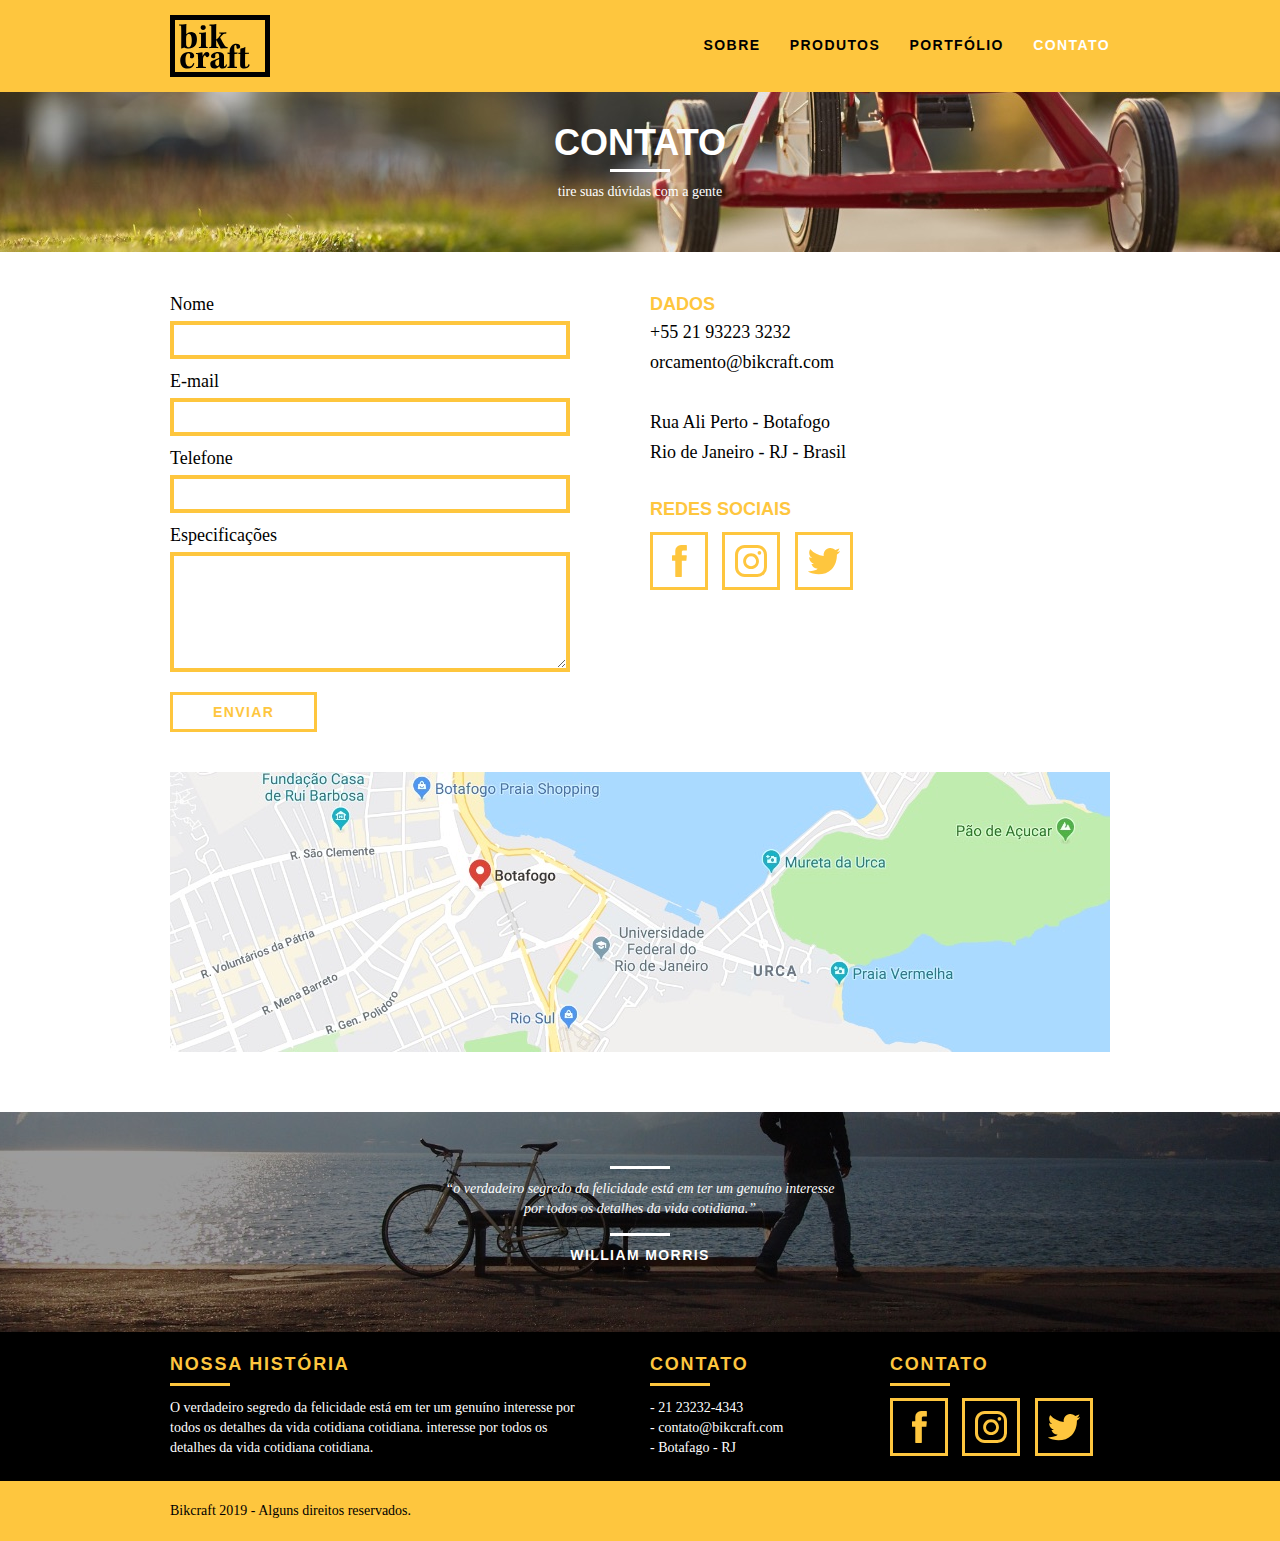
==== web/contato.html @ ba70308c "Codificando página de Contato e arrumando css da página de Produtos" ====
<!DOCTYPE html>
<html lang="pt-br">

<head>
  <meta charset="utf-8">
  <title>Bikcraft - Contato</title>
  <link rel="stylesheet" href="css/normalize.css">
  <link rel="stylesheet" href="css/reset.css">
  <link rel="stylesheet" href="css/grid.css">
  <link rel="stylesheet" href="css/style.css">
  <link rel="stylesheet" href="css/contato.css">
</head>

<body>

  <header class="header">
    <div class="container">
      <a href="index.html" class="grid-4">
        <img src="img/bikcraft.svg" alt="Bikcraft">
      </a>
      <nav class="grid-12 header_menu">
        <ul>
          <li><a href="sobre.html">Sobre</a></li>
          <li><a href="produtos.html">Produtos</a></li>
          <li><a href="portfolio.html">Portfólio</a></li>
          <li><a href="contato.html" class="menu_ativo">Contato</a></li>
        </ul>
      </nav>
    </div>
  </header>

  <section class="introducao-interna interna_contato">
    <div class="container">
      <h1>Contato</h1>
      <p>tire suas dúvidas com a gente</p>
    </div>
  </section>

  <section class="contato container">
    <form id="form_orcamento" class="contato_form grid-8">
      <label for="nome">Nome</label>
      <input type="text" id="nome">
      <label for="email">E-mail</label>
      <input type="text" id="email">
      <label for="telefone">Telefone</label>
      <input type="text" id="telefone">
      <label for="espec">Especificações</label>
      <textarea id="espec"></textarea>
      <button type="submit" class="btn btn-preto">Enviar</button>
    </form>
    <div class="contato_dados grid-8">
      <h3>Dados</h3>
      <span>+55 21 93223 3232</span>
      <span>orcamento@bikcraft.com</span>
      <span>Rua Ali Perto - Botafogo</span>
      <span>Rio de Janeiro - RJ - Brasil</span>
      <h3>Redes Sociais</h3>
      <ul>
        <li><a href="http://facebook.com" target="_blank"><img src="img/redes-sociais/facebook.svg"></a></li>
        <li><a href="http://instagram.com" target="_blank"><img src="img/redes-sociais/instagram.svg"></a></li>
        <li><a href="http://twitter.com" target="_blank"><img src="img/redes-sociais/twitter.svg"></a></li>
      </ul>
    </div>
  </section>

  <section class="container contato_mapa">
    <a href="http://google.com" target="_blank" class="grid-16"><img src="img/endereco-bikcraft.jpg" alt="Endereço da Bikcraft"></a>
  </section>

  <section class="quebra">
    <blockquote class="quote-externo container">
      <p>“o verdadeiro segredo da felicidade está em ter um genuíno interesse por todos os detalhes da vida cotidiana.”</p>
      <cite>WILLIAM MORRIS</cite>
    </blockquote>
  </section>

  <footer>
    <div class="footer">
      <div class="container">

        <div class="grid-8 footer_historia">
          <h3>Nossa História</h3>
          <p>O verdadeiro segredo da felicidade está em ter um genuíno interesse por todos os detalhes da vida cotidiana cotidiana. interesse por todos os detalhes da vida cotidiana cotidiana.</p>
        </div>

        <div class="grid-4 footer_contato">
          <h3>Contato</h3>
          <ul>
            <li>- 21 23232-4343</li>
            <li>- contato@bikcraft.com</li>
            <li>- Botafago - RJ</li>
          </ul>
        </div>

        <div class="grid-4 footer_redes">
          <h3>Contato</h3>
          <ul>
            <li><a href="http://facebook.com" target="_blank"><img src="img/redes-sociais/facebook.svg"></a></li>
            <li><a href="http://instagram.com" target="_blank"><img src="img/redes-sociais/instagram.svg"></a></li>
            <li><a href="http://twitter.com" target="_blank"><img src="img/redes-sociais/twitter.svg"></a></li>
          </ul>
        </div>

      </div>
    </div>

    <div class="copy">
      <div class="container">
        <p class="grid-16">Bikcraft 2019 - Alguns direitos reservados.</p>
      </div>
    </div>
  </footer>

</body>

</html>
---- web/css/grid.css ----
*, *:before, *:after {
  -webkit-box-sizing: border-box; 
  -moz-box-sizing: border-box; 
  box-sizing: border-box;
}

.container {
	width: 960px;
	margin: 0 auto;
	padding: 0px;
	position: relative;
}

.container:after, .container:before {
	content: " ";
	display: table;
}

.container:after {
	clear: both;
}

.grid-1, .grid-2, .grid-3, .grid-4, .grid-5, .grid-6, .grid-7, .grid-8, .grid-9, .grid-10, .grid-11, .grid-12, .grid-13, .grid-14, .grid-15, .grid-16, .grid-1-3 {
	float: left;
	margin-left: 10px;
	margin-right: 10px;
}

.grid-1 	{width: 40px;}
.grid-2 	{width: 100px;}
.grid-3 	{width: 160px;}
.grid-4 	{width: 220px;}
.grid-5 	{width: 280px;}
.grid-6 	{width: 340px;}
.grid-7 	{width: 400px;}
.grid-8 	{width: 460px;}
.grid-9 	{width: 520px;}
.grid-10 	{width: 580px;}
.grid-11 	{width: 640px;}
.grid-12 	{width: 700px;}
.grid-13 	{width: 760px;}
.grid-14 	{width: 820px;}
.grid-15 	{width: 880px;}
.grid-16 	{width: 940px;}
.grid-1-3	{width: 300px;}
---- web/css/style.css ----
/*Estilos Gerais*/

body {
  font-family: Arial, Helvetica, sans-serif;
}

p {
  font-family: Georgia, "Times New Roman", serif;
  font-size: 14px;
  line-height: 20px;
}

img {
  display: block;
}

.btn {
  border: 3px solid #fec63e;
  padding: 10px 30px;
  color: #fec63e;
  font-size: 14px;
  line-height: 20px;
  text-transform: uppercase;
  font-weight: bold;
  letter-spacing: 0.1em;
}

.btn:hover {
  color: #fff;
  border-color: #fff;
}

.btn.btn-preto:hover {
  color: #000;
  border-color: #000;
}

.subtitulo {
  font-size: 24px;
  line-height: 30px;
  font-weight: bold;
  letter-spacing: 0.1em;
  color: #000;
  text-transform: uppercase;
  text-align: center;
  margin-bottom: 40px;
}

.subtitulo:after {
  content: "";
  display: block;
  width: 60px;
  height: 3px;
  background: #000;
  margin: 8px auto;
}

.subtitulo-interno {
  font-size: 24px;
  line-height: 30px;
  font-weight: bold;
  letter-spacing: 0.1em;
  color: #000;
  text-transform: uppercase;
  margin-bottom: 20px;
}

.subtitulo-interno:after {
  content: "";
  display: block;
  width: 60px;
  height: 3px;
  background: #000;
  margin: 8px 0;
}

/*Header*/

.header {
  position: fixed;
  top: 0;
  width: 100%;
  background: #fec63e; /*Amarelo*/
  padding: 15px 0;
  z-index: 10;
}

.header_menu {
  text-align: right;
}

.header_menu ul li {
  display: inline-block;
  margin-left: 25px;
  margin-top: 20px;
}

.header_menu ul li a {
  color: #000;
  font-weight: bold;
  text-transform: uppercase;
  letter-spacing: 0.1em;
  font-size: 14px;
  line-height: 20px;
  padding: 10px 0;
}

.header_menu ul li a:hover {
  color: #fff;
}

.header_menu ul li a.menu_ativo {
  color: #fff;
}

/*Introdução*/

.introducao {
  width: 100%;
  height: 380px;
  background: url("../img/bg.jpg") no-repeat center;
  background-size: cover;
  margin-top: 92px;
  text-align: center;
  padding-top: 80px;
}

.introducao h1 {
  font-size: 48px;
  color: #fff;
  font-weight: bold;
  text-transform: uppercase;
}

.quote-externo {
  max-width: 320px;
  margin: 0 auto;
  margin-bottom: 40px;
  color: white;
}

.quote-externo p {
  font-style: italic;
}

.quote-externo p:before,
.quote-externo p:after {
  content: "";
  display: block;
  width: 60px;
  height: 3px;
  background: #fff;
  margin: 14px auto 10px auto;
}

.quote-externo cite {
  font-style: normal;
  font-weight: bold;
  font-size: 14px;
  letter-spacing: 0.1em;
}

/*Introdução Interna*/

.introducao-interna {
  width: 100%;
  margin-top: 92px;
  height: 160px;
  text-align: center;
  color: #fff;
  padding-top: 30px;
}

.introducao-interna h1 {
  font-size: 36px;
  font-weight: bold;
  text-transform: uppercase;
}

.introducao-interna h1:after {
  content: "";
  display: block;
  width: 60px;
  height: 3px;
  background: #fff;
  margin: 6px auto 10px auto;
}

/*Produtos*/

.produtos {
  padding: 60px 0;
}

.produtos_lista li {
  background: #fec63e;
  text-align: center;
}

/*Necessário para centralizar as imagens*/
.produtos_lista li img {
  margin: 0 auto;
}

.produtos_lista li h3 {
  font-weight: bold;
  font-size: 18px;
  line-height: 25px;
  text-transform: uppercase;
  letter-spacing: 0.1em;
  margin-top: 20px;
}

.produtos_lista li h3:after {
  content: "";
  display: block;
  width: 60px;
  height: 3px;
  background: #000;
  margin: 2px auto;
}

.produtos_lista li p {
  padding: 10px 20px 20px 20px;
}

.produtos_icone {
  background: #000;
  padding: 20px;
}

.call {
  padding-top: 40px;
  text-align: center;
  clear: both;
}

.call p {
  margin-bottom: 20px;
}

/*Portfólio*/

.portfolio {
  width: 100%;
  background: #000;
  padding: 40px 0;
}

.portfolio .subtitulo {
  color: #fec63e;
}

.portfolio .subtitulo:after {
  background: #fec63e;
}

.portfolio_lista li:last-child {
  margin-top: 20px;
}

.portfolio .call p {
  color: #fff;
}

/*Qualidade*/

.qualidade {
  padding: 60px 0;
}

.qualidade:after {
  content: "";
  width: 634px;
  height: 83px;
  display: block;
  background: url("../img/linhas.svg") no-repeat center;
  position: absolute;
  top: 209px;
  right: 162px;
  z-index: -1;
}

.qualidade img {
  margin: 0 auto;
}

.qualidade_lista {
  padding-top: 20px;
  overflow: auto; /*clear-fix*/
}

.qualidade_lista li {
  text-align: center;
  padding: 0 40px;
}

.qualidade_lista li h3 {
  font-weight: bold;
  font-size: 18px;
  line-height: 25px;
  text-transform: uppercase;
  letter-spacing: 0.1em;
  margin-top: 20px;
}

.qualidade_lista li h3:after {
  content: "";
  display: block;
  width: 60px;
  height: 3px;
  background: #000;
  margin: 6px auto;
}

/*Quebra*/

.quebra {
  width: 100%;
  height: 220px;
  background: url("../img/bg-footer.jpg") no-repeat center;
  background-size: cover;
  text-align: center;
  padding-top: 40px;
}

.quebra .quote-externo {
  max-width: 400px;
}

/*Footer*/

.footer {
  width: 100%;
  background: #000;
  color: #fff;
  padding: 20px 0;
}

.footer h3 {
  font-size: 18px;
  line-height: 25px;
  color: #fec63e;
  text-transform: uppercase;
  letter-spacing: 0.1em;
  font-weight: bold;
}

.footer h3:after {
  content: "";
  display: block;
  width: 60px;
  height: 3px;
  background: #fec63e;
  margin: 6px 0 12px 0;
}

.footer_historia {
  padding-right: 40px;
}

.footer_contato ul li {
  font-size: 14px;
  line-height: 20px;
  font-family: Georgia, "Times New Roman", serif;
}

.footer_redes ul li {
  display: inline-block;
  margin-right: 10px;
}

.footer_redes ul li a {
  border: 3px solid #fec63e;
  display: block;
  padding: 10px;
}

.footer_redes ul li a:hover {
  border-color: #fff;
}

.copy {
  width: 100%;
  background: #fec63e;
  padding: 20px 0;
}
---- web/css/contato.css ----
.interna_contato {
  background: url("../img/bg-contato.jpg") no-repeat center;
  background-size: cover;
}

/*Orçamento*/

.contato {
  padding: 40px 0;
}

.contato_form {
  padding-right: 60px;
}

.contato_form label {
  display: block;
  font-family: Georgia, "Times New Roman", serif;
  font-size: 18px;
  line-height: 25px;
  margin-bottom: 4px;
}

.contato_form input {
  display: block;
  width: 100%;
  border: 4px solid #fec63e;
  background: none;
  padding: 7px 10px;
  margin-bottom: 10px;
  outline: none;
  font-size: 14px;
  font-family: Georgia, "Times New Roman", serif;
}

.contato_form textarea {
  display: block;
  width: 100%;
  height: 120px;
  border: 4px solid #fec63e;
  background: none;
  padding: 7px 10px;
  margin-bottom: 20px;
  outline: none;
  font-size: 14px;
  font-family: Georgia, "Times New Roman", serif;
}

.contato_form button {
  padding: 7px 40px;
  background: none;
}

.orcamento_dados {
  color: #fff;
}

.contato_dados h3 {
  font-size: 18px;
  line-height: 25px;
  text-transform: uppercase;
  color: #fec63e;
  font-weight: bold;
}

.contato_dados span {
  display: block;
  font-size: 18px;
  line-height: 30px;
  font-family: Georgia, "Times New Roman", serif;
}

.contato_dados span:nth-of-type(even) {
  margin-bottom: 30px;
}

.contato_dados ul {
  margin-top: 10px;
}

.contato_dados ul li {
  display: inline-block;
  margin-right: 10px;
}

.contato_dados ul li a {
  border: 3px solid #fec63e;
  display: block;
  padding: 10px;
}

.contato_dados ul li a:hover {
  border-color: #000;
}

.contato_mapa {
  margin-bottom: 60px;
}
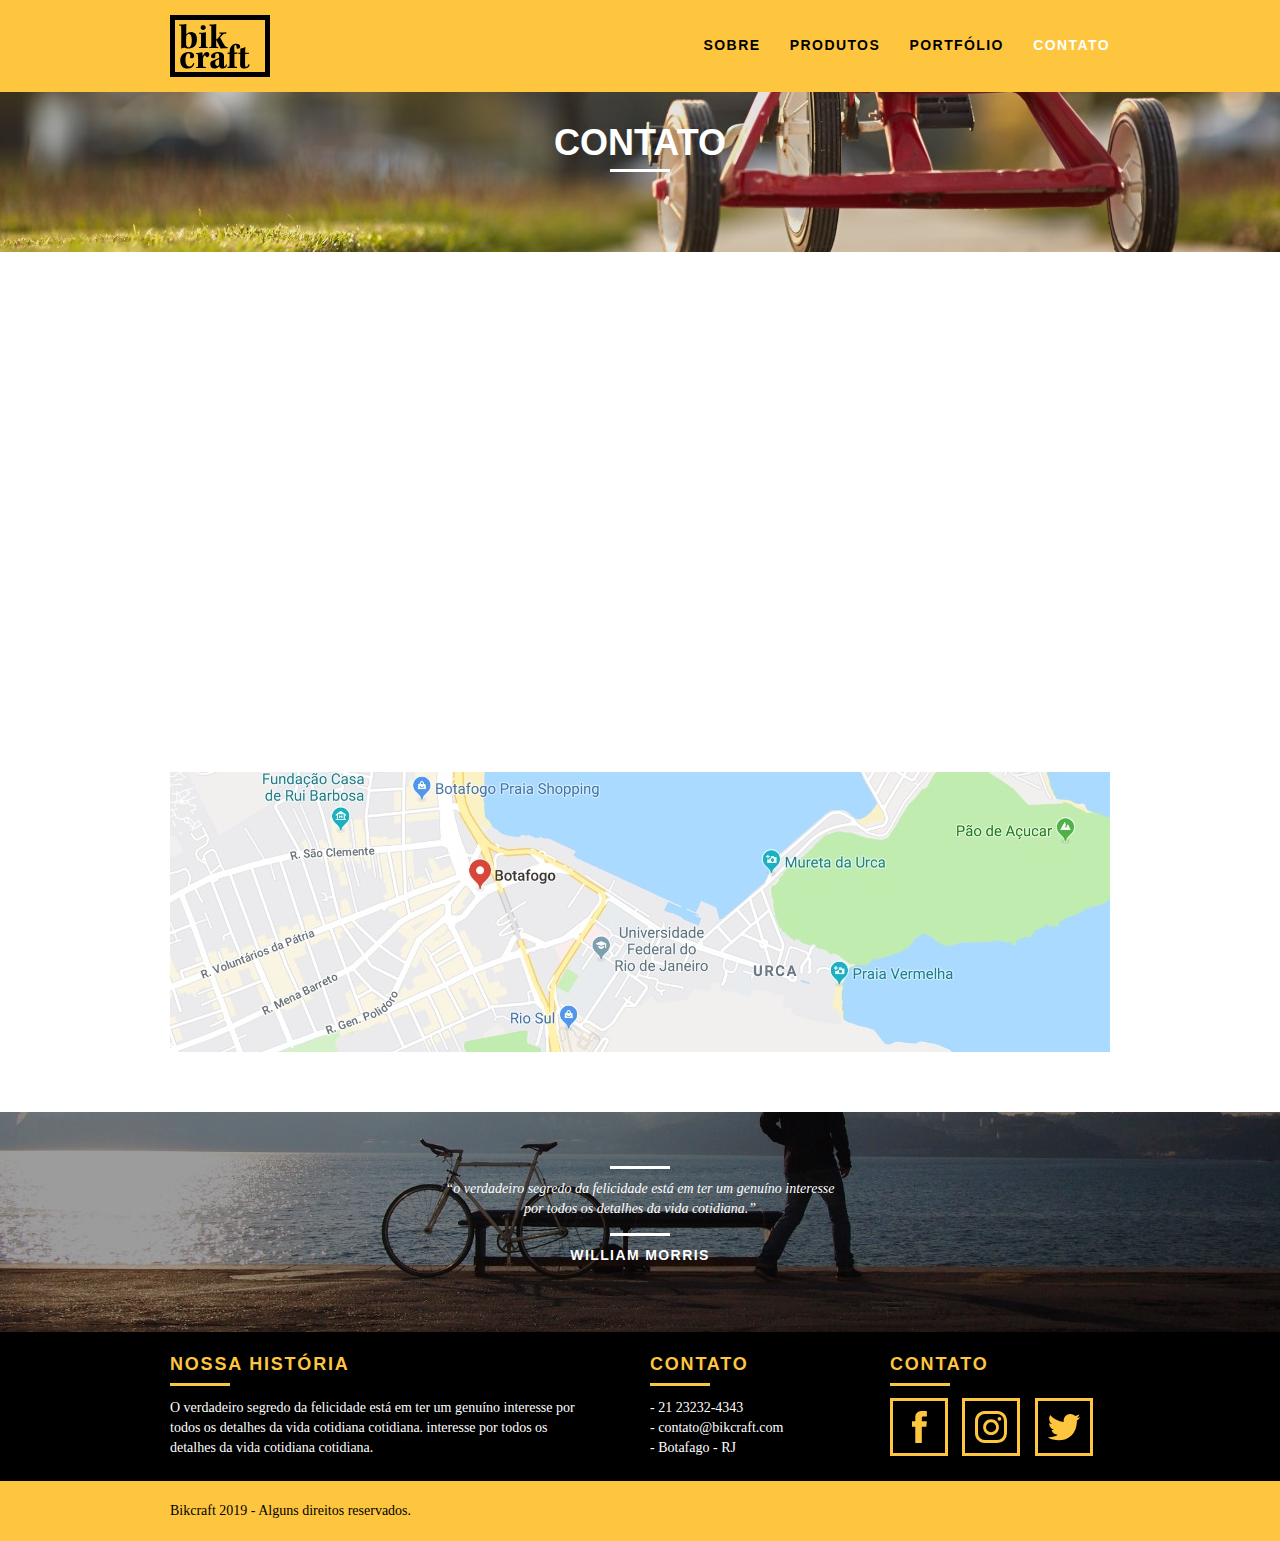
==== commit 7a9e4086: "Adicionando animações nas paginas" ====
--- a/web/contato.html
+++ b/web/contato.html
@@ -9,6 +9,8 @@
   <link rel="stylesheet" href="css/grid.css">
   <link rel="stylesheet" href="css/style.css">
   <link rel="stylesheet" href="css/contato.css">
+  <link rel="stylesheet" href="css/responsivo.css">
+  <script>document.documentElement.classList.add("js");</script>
 </head>
 
 <body>
@@ -31,12 +33,12 @@
 
   <section class="introducao-interna interna_contato">
     <div class="container">
-      <h1>Contato</h1>
-      <p>tire suas dúvidas com a gente</p>
+      <h1 data-anime="400" class="fadeInDown">Contato</h1>
+      <p data-anime="800" class="fadeInDown">tire suas dúvidas com a gente</p>
     </div>
   </section>
 
-  <section class="contato container">
+  <section class="contato container fadeInDown" data-anime="1200">
     <form id="form_orcamento" class="contato_form grid-8">
       <label for="nome">Nome</label>
       <input type="text" id="nome">
@@ -111,6 +113,9 @@
     </div>
   </footer>
 
+  <script src="./js/simple-anime.js"></script>
+  <script src="./js/script.js"></script>
+
 </body>
 
 </html>--- a/web/css/grid.css
+++ b/web/css/grid.css
@@ -1,45 +1,184 @@
-*, *:before, *:after {
-  -webkit-box-sizing: border-box; 
-  -moz-box-sizing: border-box; 
+*,
+*:before,
+*:after {
+  -webkit-box-sizing: border-box;
+  -moz-box-sizing: border-box;
   box-sizing: border-box;
 }
 
 .container {
-	width: 960px;
-	margin: 0 auto;
-	padding: 0px;
-	position: relative;
+  width: 960px;
+  margin: 0 auto;
+  padding: 0px;
+  position: relative;
 }
 
-.container:after, .container:before {
-	content: " ";
-	display: table;
+.container:after,
+.container:before {
+  content: " ";
+  display: table;
 }
 
 .container:after {
-	clear: both;
+  clear: both;
 }
 
-.grid-1, .grid-2, .grid-3, .grid-4, .grid-5, .grid-6, .grid-7, .grid-8, .grid-9, .grid-10, .grid-11, .grid-12, .grid-13, .grid-14, .grid-15, .grid-16, .grid-1-3 {
-	float: left;
-	margin-left: 10px;
-	margin-right: 10px;
+.grid-1,
+.grid-2,
+.grid-3,
+.grid-4,
+.grid-5,
+.grid-6,
+.grid-7,
+.grid-8,
+.grid-9,
+.grid-10,
+.grid-11,
+.grid-12,
+.grid-13,
+.grid-14,
+.grid-15,
+.grid-16,
+.grid-1-3 {
+  float: left;
+  margin-left: 10px;
+  margin-right: 10px;
 }
 
-.grid-1 	{width: 40px;}
-.grid-2 	{width: 100px;}
-.grid-3 	{width: 160px;}
-.grid-4 	{width: 220px;}
-.grid-5 	{width: 280px;}
-.grid-6 	{width: 340px;}
-.grid-7 	{width: 400px;}
-.grid-8 	{width: 460px;}
-.grid-9 	{width: 520px;}
-.grid-10 	{width: 580px;}
-.grid-11 	{width: 640px;}
-.grid-12 	{width: 700px;}
-.grid-13 	{width: 760px;}
-.grid-14 	{width: 820px;}
-.grid-15 	{width: 880px;}
-.grid-16 	{width: 940px;}
-.grid-1-3	{width: 300px;}+.grid-1 {
+  width: 40px;
+}
+.grid-2 {
+  width: 100px;
+}
+.grid-3 {
+  width: 160px;
+}
+.grid-4 {
+  width: 220px;
+}
+.grid-5 {
+  width: 280px;
+}
+.grid-6 {
+  width: 340px;
+}
+.grid-7 {
+  width: 400px;
+}
+.grid-8 {
+  width: 460px;
+}
+.grid-9 {
+  width: 520px;
+}
+.grid-10 {
+  width: 580px;
+}
+.grid-11 {
+  width: 640px;
+}
+.grid-12 {
+  width: 700px;
+}
+.grid-13 {
+  width: 760px;
+}
+.grid-14 {
+  width: 820px;
+}
+.grid-15 {
+  width: 880px;
+}
+.grid-16 {
+  width: 940px;
+}
+.grid-1-3 {
+  width: 300px;
+}
+
+@media only screen and (min-width: 788px) and (max-width: 979px) {
+  .container {
+    width: 768px;
+  }
+
+  .grid-1 {
+    width: 28px;
+  }
+  .grid-2 {
+    width: 76px;
+  }
+  .grid-3 {
+    width: 124px;
+  }
+  .grid-4 {
+    width: 172px;
+  }
+  .grid-5 {
+    width: 220px;
+  }
+  .grid-6 {
+    width: 268px;
+  }
+  .grid-7 {
+    width: 316px;
+  }
+  .grid-8 {
+    width: 364px;
+  }
+  .grid-9 {
+    width: 412px;
+  }
+  .grid-10 {
+    width: 460px;
+  }
+  .grid-11 {
+    width: 508px;
+  }
+  .grid-12 {
+    width: 556px;
+  }
+  .grid-13 {
+    width: 604px;
+  }
+  .grid-14 {
+    width: 652px;
+  }
+  .grid-15 {
+    width: 700px;
+  }
+  .grid-16 {
+    width: 748px;
+  }
+  .grid-1-3 {
+    width: 236px;
+  }
+}
+
+@media only screen and (max-width: 787px) {
+  .container {
+    width: 300px;
+  }
+
+  .grid-1,
+  .grid-2,
+  .grid-3,
+  .grid-4,
+  .grid-5,
+  .grid-6,
+  .grid-7,
+  .grid-8,
+  .grid-9,
+  .grid-10,
+  .grid-11,
+  .grid-12,
+  .grid-13,
+  .grid-14,
+  .grid-15,
+  .grid-16,
+  .grid-1-3 {
+    width: 300px;
+    margin: 0 0 20px 0;
+    float: none;
+  }
+}
--- a/web/css/style.css
+++ b/web/css/style.css
@@ -12,6 +12,7 @@
 
 img {
   display: block;
+  max-width: 100%;
 }
 
 .btn {
@@ -197,6 +198,10 @@
   text-align: center;
 }
 
+.produtos_lista li img {
+  margin: 0 auto;
+}
+
 /*Necessário para centralizar as imagens*/
 .produtos_lista li img {
   margin: 0 auto;
@@ -385,3 +390,55 @@
   background: #fec63e;
   padding: 20px 0;
 }
+
+/*JAVASCRIPT*/
+.js [data-slide] {
+  position: relative;
+}
+.js [data-slide] > * {
+  position: absolute;
+  top: 0px;
+  opacity: 0;
+}
+.js [data-slide] > .active {
+  position: relative;
+  opacity: 1;
+  transition: opacity 500ms;
+}
+
+.js [data-slide-nav] {
+  display: block;
+  text-align: center;
+  margin-top: 20px;
+}
+
+.js [data-slide-nav] button {
+  display: inline-block;
+  width: 12px;
+  height: 12px;
+  margin: 4px;
+  border: none;
+  padding: 0px;
+  border-radius: 6px;
+  text-indent: -99px;
+  overflow: hidden;
+  background: #1d1d1d;
+}
+
+.js [data-slide-nav] button.active {
+  background: #fec63e;
+}
+
+.js [data-anime] {
+  opacity: 0;
+}
+
+.js .fadeInDown {
+  transform: translate3d(0, -20px, 0);
+}
+
+.js .anime {
+  opacity: 1;
+  transform: none;
+  transition: opacity 800ms, transform 800ms;
+}
--- a/web/css/responsivo.css
+++ b/web/css/responsivo.css
@@ -0,0 +1,159 @@
+/*Estilo para tablets*/
+@media only screen and (min-width: 788px) and (max-width: 979px) {
+  /*Qualidade Home*/
+  .qualidade:after {
+    right: 66px;
+  }
+
+  .qualidade_lista li {
+    padding: 0 10px;
+  }
+
+  /*Footer*/
+  .footer_redes ul li a {
+    border: 3px solid #fec63f;
+    display: block;
+    padding: 6px;
+  }
+
+  .footer_redes ul li a img {
+    width: 26px;
+    height: 26px;
+  }
+
+  /*Produtos*/
+  .produto_item h2 {
+    top: -150px;
+    margin-bottom: -56px;
+  }
+
+  .produto_icone {
+    padding: 41px 0;
+  }
+
+  .produto_info p {
+    font-size: 14px;
+    line-height: 20px;
+    height: 122;
+    padding: 20px 30px;
+  }
+
+  .produto_info ul li {
+    width: 181px;
+    height: 49px;
+  }
+} /*Final dos estilos para tablets*/
+
+/*Estilo para smartphone*/
+@media only screen and (max-width: 787px) {
+  /*Header*/
+  .header {
+    position: relative;
+    padding-bottom: 0px;
+  }
+
+  .header img {
+    margin: 0 auto 10px auto;
+  }
+
+  .header_menu {
+    text-align: center;
+  }
+
+  .header_menu ul li {
+    margin: 5px;
+  }
+
+  .header_menu ul li a {
+    border: 4px solid #000;
+    width: 136px;
+    display: block;
+    float: left;
+  }
+
+  .header_menu ul li a:hover {
+    border-color: #fff;
+  }
+
+  .header_menu ul li a.menu_ativo {
+    border-color: #fff;
+  }
+
+  /*Introdução*/
+  .introducao h1 {
+    font-size: 36px;
+  }
+
+  .introducao {
+    margin-top: 0px;
+    padding-top: 40px;
+    background: url("../img/bg-mobile.jpg") no-repeat center;
+    background-size: cover;
+  }
+
+  /*Introdução Interna*/
+  .introducao-interna {
+    margin-top: 0px;
+  }
+
+  /*Call*/
+  .call {
+    padding-top: 10px;
+  }
+
+  /*Qualidade Home*/
+  .qualidade:after {
+    display: none;
+  }
+
+  /*Sobre*/
+  .missao_sobre p {
+    font-size: 14px;
+    line-height: 25px;
+    padding-right: 0px;
+  }
+
+  .missao_sobre ul li {
+    font-size: 14px;
+    line-height: 25px;
+  }
+
+  /*Produtos*/
+  .produto_item h2 {
+    top: -100px;
+    margin-bottom: -68px;
+  }
+
+  .produto_icone {
+    padding: 41px 0;
+  }
+
+  .produto_info p {
+    font-size: 14px;
+    line-height: 20px;
+    height: auto;
+    padding: 20px 30px;
+  }
+
+  .produto_info ul li {
+    width: 149px;
+    height: 49px;
+    font-size: 14px;
+    line-height: 20px;
+    padding-top: 14px;
+  }
+
+  .form {
+    padding-right: 0px;
+  }
+
+  .orcamento_dados ul {
+    padding-right: 0px;
+  }
+
+  /*Contato*/
+  .contato_form {
+    padding-right: 0px;
+    margin-bottom: 40px;
+  }
+} /*Final do estilo para smartphone*/
